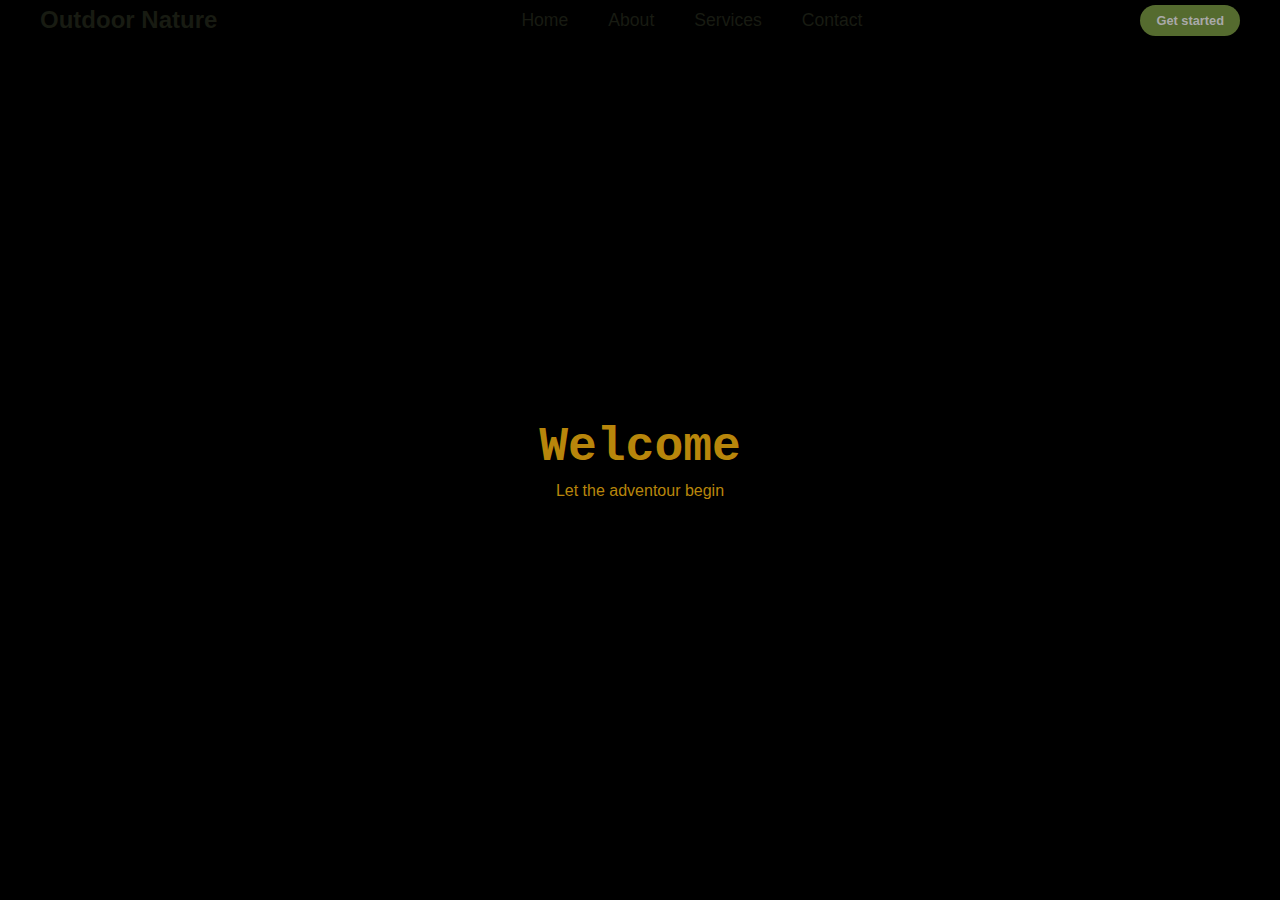
==== index.html @ 97ff3d27 "font changed / icons / css" ====
<!DOCTYPE html>
<html lang="en">
<head>
    <meta charset="UTF-8">
    <meta name="viewport" content="width=device-width, initial-scale=1.0">
    <link rel="stylesheet" href="https://cdnjs.cloudflare.com/ajax/libs/font-awesome/6.4.2/css/all.min.css" integrity="sha512-z3gLpd7yknf1YoNbCzqRKc4qyor8gaKU1qmn+CShxbuBusANI9QpRohGBreCFkKxLhei6S9CQXFEbbKuqLg0DA==" crossorigin="anonymous" referrerpolicy="no-referrer" />
    <meta http-equiv="X-UA-compatible" content="IE=edge" />
    <link rel="stylesheet" href="index.css"  />
    <title>Hiking Guide</title>
</head>
<body class="container">
  <header>
    <div class="navbar">
        <div class="logo"><a href="#">Outdoor Nature</a></div>
        <ul class="links">
          <li><a href="hero">Home</a></li>
          <li><a href="about">About</a></li>
          <li><a href="services">Services</a></li>
          <li><a href="contact">Contact</a></li>
        </ul>
        <a href="#" class="action_btn">Get started</a>
        <div class="toggle_btn">
          <i class="fa-solid fa-bars"></i>
        </div>
    </div>
    
    <div class="dropdown_menu">
        <li><a href="hero">Home</a></li>
          <li><a href="about">About</a></li>
          <li><a href="services">Services</a></li>
          <li><a href="contact">Contact</a></li>
          <li><a href="#" class="action_btn">Get started</a></li>
    </div>      
  </header>

  <main>
   <section id="welcome">
    <h1>Welcome</h1>
    <p>
        Let the adventour begin
    </p>
   </section>
  </main>

  <script src="/index.js"></script>
</body>
</html>
---- index.css ----
* {
    margin: 0;
    padding: 0;
    box-sizing: border-box;
    font-family: 'Open Sans', sans-serif;
}


body {
    height: 100vh;    
    background-color: #000;
    background-image: url('https://images.unsplash.com/photo-1682687218608-5e2522b04673?ixlib=rb-4.0.3&ixid=M3wxMjA3fDF8MHxwaG90by1wYWdlfHx8fGVufDB8fHx8fA%3D%3D&auto=format&fit=crop&w=1975&q=80');
    background-size: cover;
    background-position: center;
    background-repeat: no-repeat;
}

li {
    list-style: none;
}
a {
    text-decoration: none;
    color: rgb(24, 27, 18);
    font-size: 1.1rem;
}

a:hover {
    color: orange;
}

/* Header */
header {
    position: relative;
    padding: 0 1rem;
}

.navbar {
    width: 100%;
    height: 40px;
    max-width: 1200px;
    margin: 0 auto;
    display: flex;
    align-items: center;
    justify-content: space-between;
}

.navbar .logo a {
    font-size: 1.5rem;
    font-weight: bold;
}

.navbar .links {
    display: flex;
    gap: 2.5rem;
    width: 315px;
}

.navbar .toggle_btn {
    color: rgb(85, 95, 67);
    font-size: 1.5rem;
    cursor: pointer;
    display: none;
}

.action_btn {
background-color: darkolivegreen;
color: darkgrey;
padding: 0.5rem 1rem;
border: none;
outline: none;
border-radius: 20px;
font-size: 0.8rem;
font-weight: bold;
cursor: pointer;
transition: scale 0.2 ease;
}

.action_btn:hover {
    scale: 1.05;
    color: orange;
}

.action_btn:active {
    scale: 0.95;
}

/* DROPDOW MENU */
.dropdown_menu {
    display: none;
    position: absolute;
    right: 2rem;
    top: 50px;
    height: 0;
    width: 300px;
    background: rgb(255, 255, 255, 0.1);
    backdrop-filter: blur(15px);
    border-radius: 10px;
    overflow: hidden;
    transition: height .2s cubic-bezier(0.175, 0.885, 0.32, 1.275);
}

.dropdown_menu.open {
    height: auto;
}

/* DROPDOWN MENU-FONT-SIZE=TEXT-SIZE*/
.dropdown_menu li {
    padding: 0.7rem;
    display: flex;
    align-items: center;
    justify-content: center;
}

.dropdown_menu .action_btn {
    width: 100%;
    display: flex;
    justify-content: center;
}

/* WELCOME */
section#welcome {
    height: calc(100vh - 60px);
    display: flex;
    flex-direction: column;
    align-items: center;
    justify-content: center;
    text-align: center;
    color: darkgoldenrod;
    text-shadow: 1px 1px 1px rgb(0, 0, 0);
}

#welcome h1 {
    font-size: 3rem;
    font-family: 'Courier New', Courier, monospace;
    margin-bottom: 0.5rem;
}

/* RESPONSIVE DESIGN */
@media (max-width: 992px) {
    .navbar .links,
    .navbar .action_btn {
        display: none;
    }

    .navbar .toggle_btn {
        display: block;
    }

    .dropdown_menu {
        display: block;
    }
}

@media (max-width: 576px) {
 .dropdown_menu{
    left: 2rem;
    width: unset;
 }
}
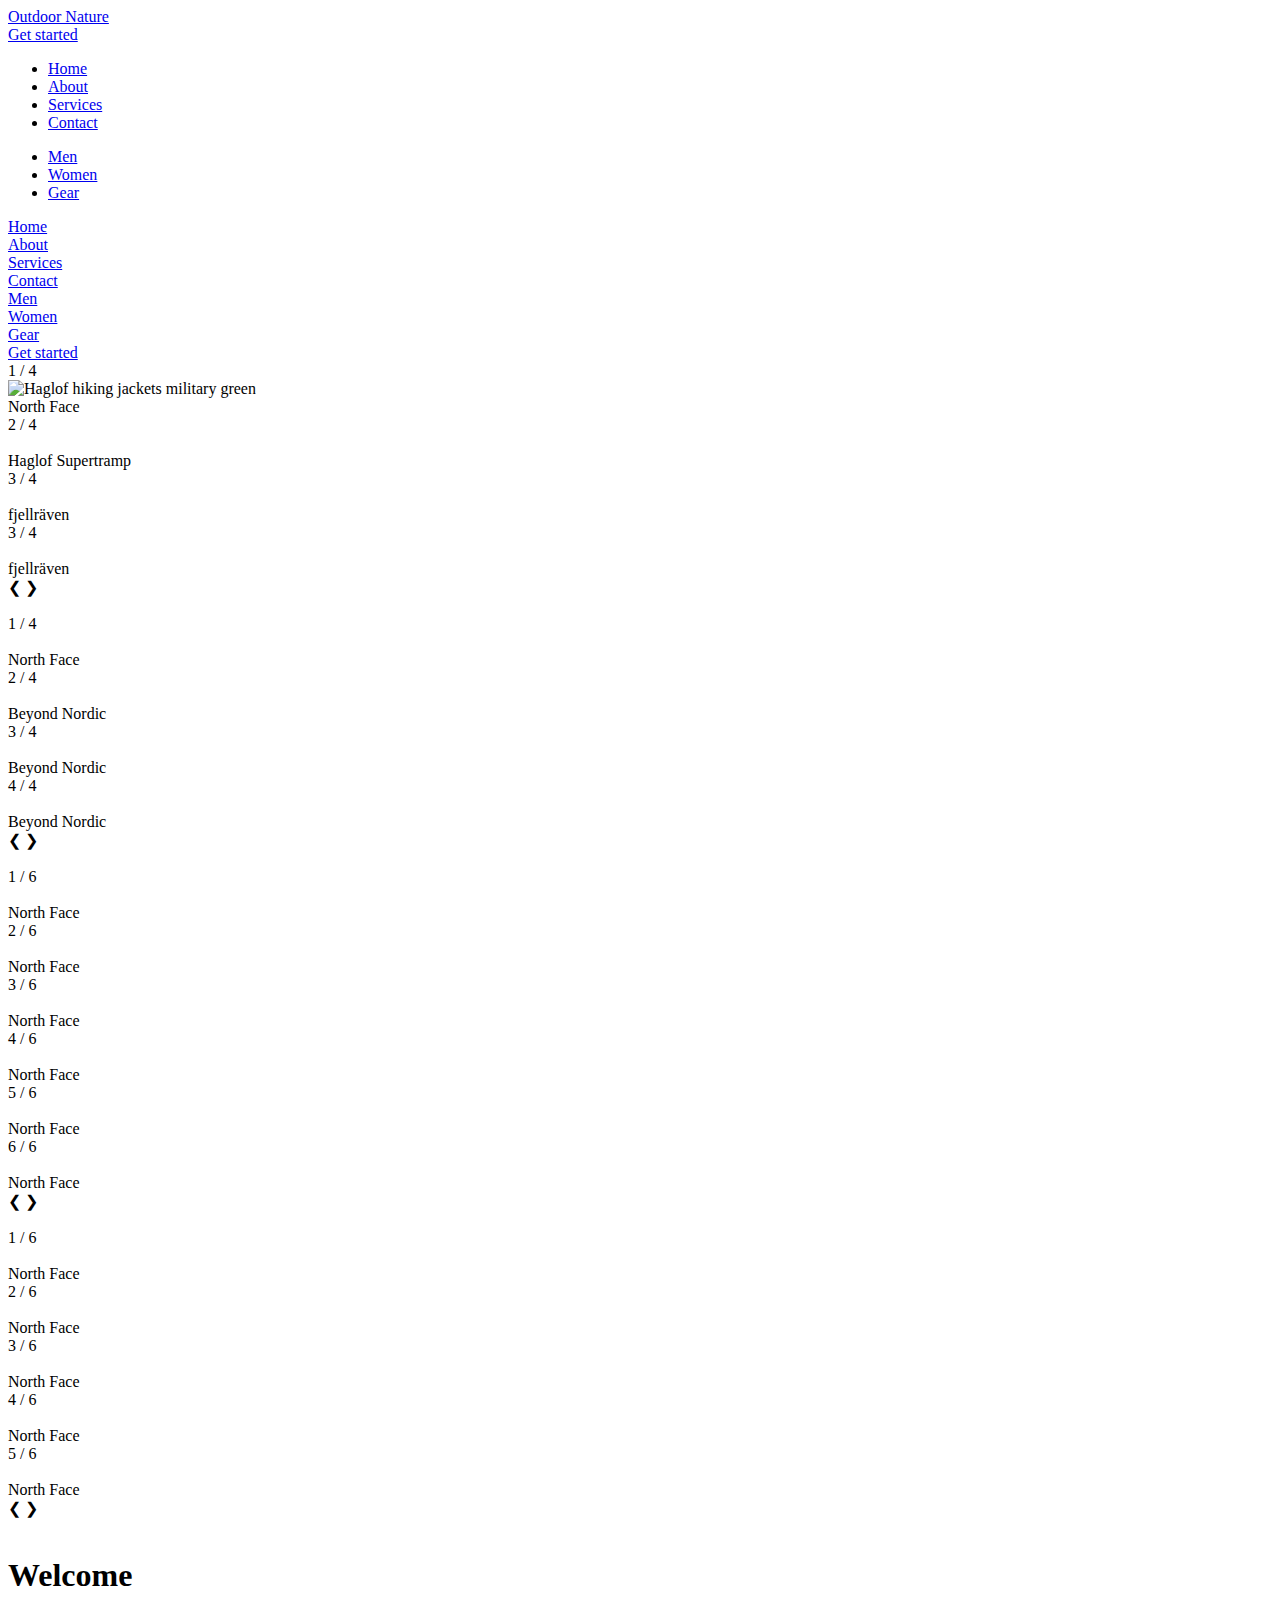
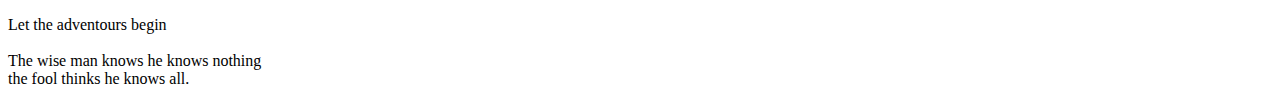
==== commit 3f1d9309: "working on .pro-container and h2/p for Gear.html /// switching over to propper branch from now on" ====
--- a/index.html
+++ b/index.html
@@ -10,38 +10,230 @@
 </head>
 <body class="container">
   <header>
+
     <div class="navbar">
-        <div class="logo"><a href="#">Outdoor Nature</a></div>
-        <ul class="links">
-          <li><a href="hero">Home</a></li>
-          <li><a href="about">About</a></li>
-          <li><a href="services">Services</a></li>
-          <li><a href="contact">Contact</a></li>
-        </ul>
+
+        <div class="logo"><a href="./index.html">Outdoor Nature</a></div>
+       
         <a href="#" class="action_btn">Get started</a>
+
         <div class="toggle_btn">
           <i class="fa-solid fa-bars"></i>
         </div>
     </div>
+    <div class="navbar2">
+    <ul class="links">
+      <li><a href="./index.html">Home</a></li>
+      <li><a href="./about.html">About</a></li>
+      <li><a href="./service.html">Services</a></li>
+      <li><a href="contact.html">Contact</a></li>
+    </ul>
+    </div>
     
+    <div class="navbar1">
+      <ul class="shop_links">
+          <li class="shop"><a href="./Men.html">Men</a></li>
+          <li class="shop"><a href="./women.html">Women</a></li>
+          <li class="shop"><a href="./Gear.html">Gear</a></li>
+      </ul>
+  </div>
+
     <div class="dropdown_menu">
-        <li><a href="hero">Home</a></li>
-          <li><a href="about">About</a></li>
-          <li><a href="services">Services</a></li>
-          <li><a href="contact">Contact</a></li>
-          <li><a href="#" class="action_btn">Get started</a></li>
-    </div>      
+          <li><a href="./index.html" class="btn_link">Home</a></li>
+          <li><a href="./about.html">About</a></li>
+          <li><a href="./service.html">Services</a></li>
+          <li><a href="contact.html" class="Btn_link">Contact</a></li>
+
+              <li><a href="./Men.html">Men</a></li>
+              <li><a href="./women.html">Women</a></li>
+              <li><a href="./Gear.html">Gear</a></li>
+              <li><a href="get_started.html" class="action_btn">Get started</a></li>
+    </div>
+
+<div class="picture-navbar"> 
+  <div class="slideshow-container">
+      <div class="mySlides1 fade">
+        <div class="numbertext">1 / 4</div>
+          <img class="img1" src="./images/haglof.png" alt="Haglof hiking jackets military green">
+            <div class="text">North Face</div>
+      </div>
+
+      <div class="mySlides1 fade">
+        <div class="numbertext">2 / 4</div>
+          <img class="img1" src="./images/haglof-backside.png" alt="">
+            <div class="text">Haglof Supertramp</div>
+      </div>
+
+      <div class="mySlides1 fade">
+        <div class="numbertext">3 / 4</div>
+          <img class="img1" src="./images/fox-jacket-front.PNG" alt="">
+            <div class="text">fjellräven</div>
+      </div>
+
+      <div class="mySlides1 fade">
+        <div class="numbertext">3 / 4</div>
+          <img class="img1" src="./images/fox-jacket-back.PNG" alt="">
+            <div class="text">fjellräven</div>
+      </div>
+  
+
+      <a class="prev" onclick="plusSlides(-1, 0, 'dot')">&#10094;</a>
+      <a class="next" onclick="plusSlides(1, 0, 'dot')">&#10095;</a>
+    </div>
+    <br>
+
+
+<div class="dots">
+  <span class="dot" onclick="currentSlide(1)"></span>
+  <span class="dot" onclick="currentSlide(2)"></span>
+  <span class="dot" onclick="currentSlide(3)"></span>
+  <span class="dot" onclick="currentSlide(4)"></span>
+</div>
+
+  <div class="slideshow-container2">
+      <div class="mySlides2 fade">
+        <div class="numbertext2">1 / 4</div>
+          <img class="img2" src="./images-phants/beyond-nordic-green-front.png" alt="">
+            <div class="text2">North Face</div>
+      </div>
+
+      <div class="mySlides2 fade">
+        <div class="numbertext2">2 / 4</div>
+          <img class="img2" src="./images-phants/beyond-nordic-green-back.PNG" alt="">
+            <div class="text2">Beyond Nordic</div>
+      </div>
+
+      <div class="mySlides2 fade">
+        <div class="numbertext2">3 / 4</div>
+          <img class="img2" src="./images-phants/beyond-nordic-brown-front.PNG" alt="">
+            <div class="text2">Beyond Nordic</div>
+      </div>
+
+      <div class="mySlides2 fade">
+        <div class="numbertext2">4 / 4</div>
+          <img class="img2" src="./images-phants/beyond-nordic-brown-back.PNG" alt="">
+            <div class="text2">Beyond Nordic</div>
+      </div>
+      
+      <a class="prev2" onclick="plusSlides(-1, 1, 'dot2')">&#10094;</a>
+      <a class="next2" onclick="plusSlides(1, 1, 'dot2')">&#10095;</a>
+    </div>
+    <br>
+
+<div class="dots2">
+  <span class="dot2" onclick="currentSlide(1)"></span>
+  <span class="dot2" onclick="currentSlide(2)"></span>
+  <span class="dot2" onclick="currentSlide(3)"></span>
+  <span class="dot2" onclick="currentSlide(4)"></span>
+</div>
+
+  <div class="slideshow-container3">
+      <div class="mySlides3 fade">
+        <div class="numbertext3">1 / 6</div>
+          <img class="img3" src="./images-shoes/northface-shoe-olive1.PNG" alt="">
+            <div class="text3">North Face</div>
+      </div>
+
+      <div class="mySlides3 fade">
+        <div class="numbertext3">2 / 6</div>
+          <img class="img3" src="./images-shoes/northface-shoe-olive2.PNG" alt="">
+            <div class="text3">North Face</div>
+      </div>
+
+      <div class="mySlides3 fade">
+        <div class="numbertext3">3 / 6</div>
+          <img class="img3" src="./images-shoes/northface-shoe-olive3.PNG" alt="">
+            <div class="text3">North Face</div>
+      </div>
+
+      <div class="mySlides3 fade">
+        <div class="numbertext3">4 / 6</div>
+          <img class="img3" src="./images-shoes/northface-yellow-shoe1.PNG" alt="">
+            <div class="text3">North Face</div>
+      </div>
+
+      <div class="mySlides3 fade">
+        <div class="numbertext3">5 / 6</div>
+          <img class="img3" src="./images-shoes/northface-yellow-shoe2.PNG" alt="">
+            <div class="text3">North Face</div>
+      </div>
+
+      <div class="mySlides3 fade">
+        <div class="numbertext3">6 / 6</div>
+          <img class="img3" src="./images-shoes/northface-yellow-shoe3.PNG" alt="">
+            <div class="text3">North Face</div>
+      </div>
+
+      <a class="prev3" onclick="plusSlides(-1, 2, 'dot3')">&#10094;</a>
+      <a class="next3" onclick="plusSlides(1, 2, 'dot3')">&#10095;</a>
+  </div>
+  <br>
+
+  <div class="dots3">
+    <span class="dot3" onclick="currentSlide(1)"></span>
+    <span class="dot3" onclick="currentSlide(2)"></span>
+    <span class="dot3" onclick="currentSlide(3)"></span>
+    <span class="dot3" onclick="currentSlide(4)"></span>
+    <span class="dot3" onclick="currentSlide(5)"></span>
+    <span class="dot3" onclick="currentSlide(6)"></span>
+  </div>
+
+  <div class="slideshow-container4">
+      <div class="mySlides4 fade">
+        <div class="numbertext4">1 / 6</div>
+          <img class="img4" src="./images-backpacks/northface-backpack-beige1.PNG" alt="">
+            <div class="text4">North Face</div>
+      </div>
+
+      <div class="mySlides4 fade">
+        <div class="numbertext4">2 / 6</div>
+          <img class="img4" src="./images-backpacks/northface-backpack-beige2.PNG" alt="">
+            <div class="text4">North Face</div>
+      </div>
+
+      <div class="mySlides4 fade">
+        <div class="numbertext4">3 / 6</div>
+          <img class="img4" src="./images-backpacks/northface-backpack-beige3.PNG" alt="">
+            <div class="text4">North Face</div>
+      </div>
+
+      <div class="mySlides4 fade">
+        <div class="numbertext4">4 / 6</div>
+          <img class="img4" src="./images-backpacks/northface-backpack-black1.PNG" alt="">
+            <div class="text4">North Face</div>
+      </div>
+
+      <div class="mySlides4 fade">
+        <div class="numbertext4">5 / 6</div>
+          <img class="img4" src="./images-backpacks/northface-backpack-black2.PNG" alt="">
+            <div class="text4">North Face</div>
+      </div>
+
+      <a class="prev4" onclick="plusSlides(-1, 3, 'dot4')">&#10094;</a>
+      <a class="next4" onclick="plusSlides(1, 3, 'dot4')">&#10095;</a>
+  </div>
+  <br>
+
+<div class="dots4">
+  <span class="dot4" onclick="currentSlide(1)"></span>
+  <span class="dot4" onclick="currentSlide(2)"></span>
+  <span class="dot4" onclick="currentSlide(3)"></span>
+  <span class="dot4" onclick="currentSlide(4)"></span>
+  <span class="dot4" onclick="currentSlide(5)"></span>
+</div></div>
   </header>
 
   <main>
-   <section id="welcome">
+   <section id="welcome" class="content">
     <h1>Welcome</h1>
     <p>
-        Let the adventour begin
+        <span>Let the adventours begin<br><br>
+        The wise man knows he knows nothing<br>
+        the fool thinks he knows all.</span>
     </p>
    </section>
   </main>
 
-  <script src="/index.js"></script>
+  <script src="./index.js"></script>
 </body>
 </html>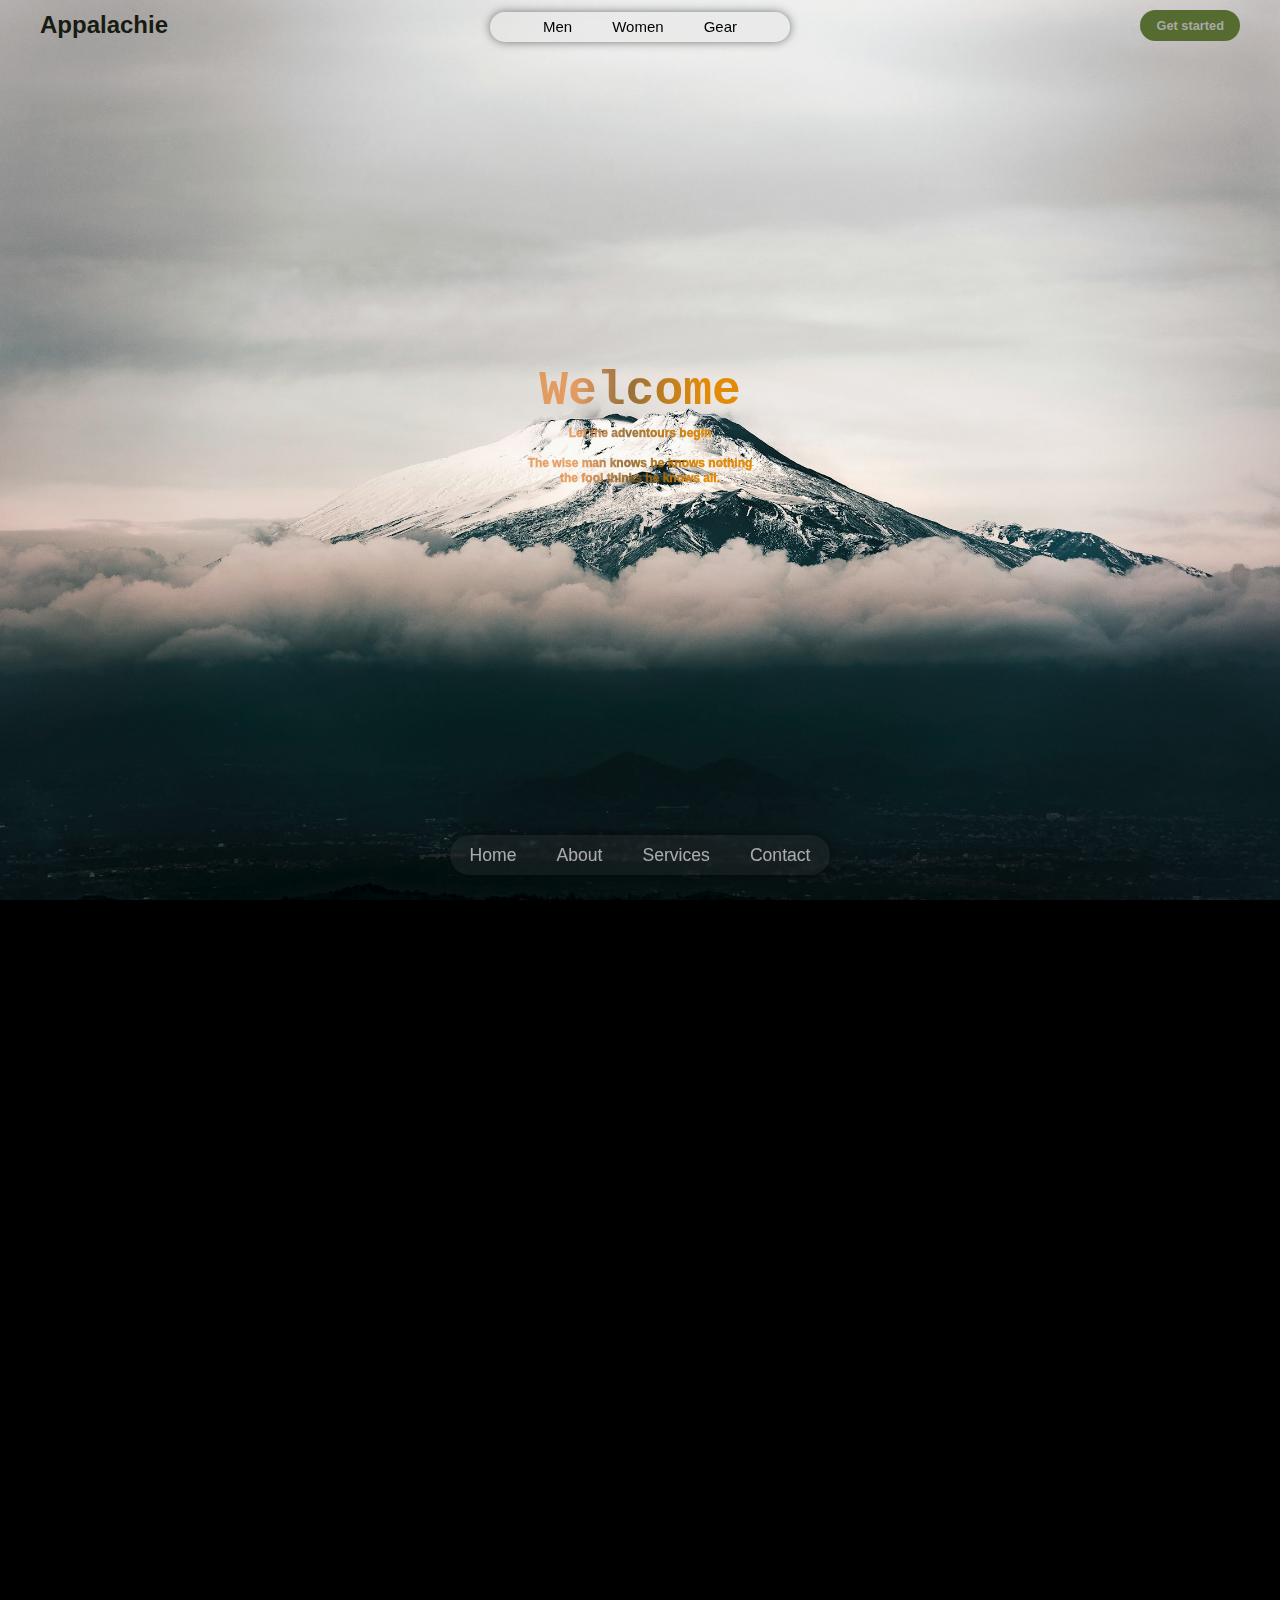
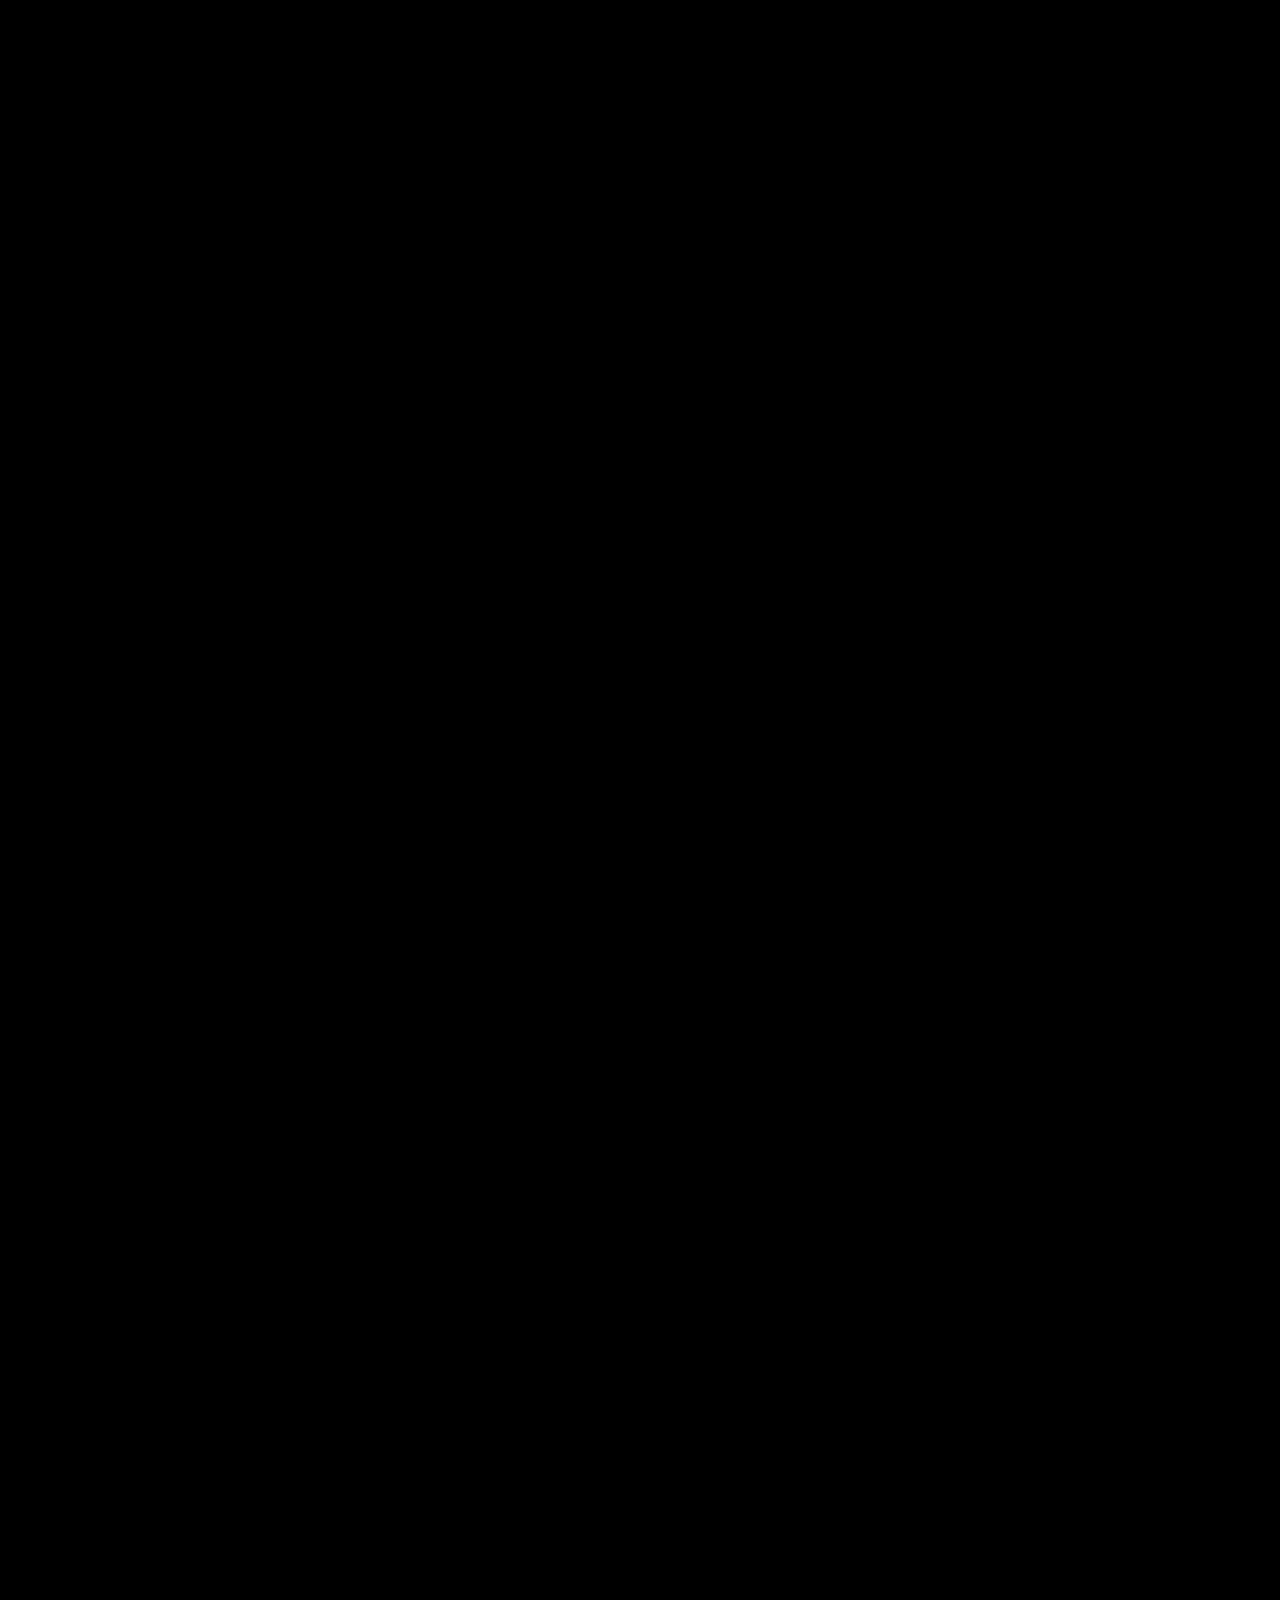
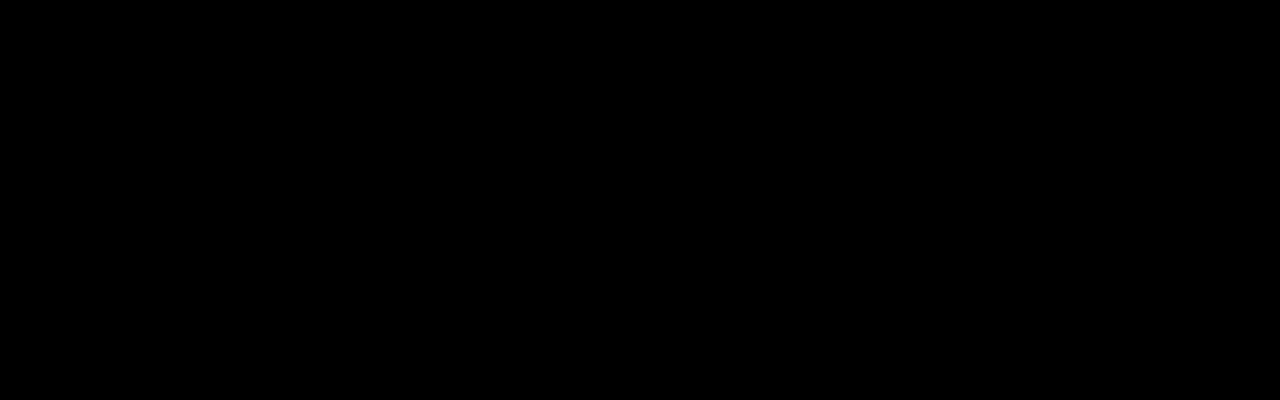
==== commit dce1ed44: "finished with background" ====
--- a/index.html
+++ b/index.html
@@ -6,14 +6,14 @@
     <link rel="stylesheet" href="https://cdnjs.cloudflare.com/ajax/libs/font-awesome/6.4.2/css/all.min.css" integrity="sha512-z3gLpd7yknf1YoNbCzqRKc4qyor8gaKU1qmn+CShxbuBusANI9QpRohGBreCFkKxLhei6S9CQXFEbbKuqLg0DA==" crossorigin="anonymous" referrerpolicy="no-referrer" />
     <meta http-equiv="X-UA-compatible" content="IE=edge" />
     <link rel="stylesheet" href="index.css"  />
-    <title>Hiking Guide</title>
+    <title>Appalachie</title>
 </head>
 <body class="container">
   <header>
 
     <div class="navbar">
 
-        <div class="logo"><a href="./index.html">Outdoor Nature</a></div>
+        <div class="logo"><a href="./index.html">Appalachie</a></div>
        
         <a href="#" class="action_btn">Get started</a>
 
--- a/index.css
+++ b/index.css
@@ -0,0 +1,647 @@
+* {
+    margin: 0;
+    padding: 0;
+    box-sizing: border-box;
+    font-family: 'Open Sans', sans-serif;
+}
+
+
+body {
+    height: 400vh;    
+    background-color: #000;
+    background-image: url('./background.img/Lonley_mountain.jpg');
+    background-size: cover;
+    background-position: top;
+    background-repeat: no-repeat;
+    background-attachment: fixed, scroll;
+}
+
+li {
+    list-style: none;
+}
+a {
+    text-decoration: none;
+    color: rgb(24, 27, 18);
+    font-size: 1.1rem;
+}
+
+
+
+
+
+a:hover {
+  color: orange;
+}
+
+/* Header */
+header {
+  position: relative;
+  padding: 0 1rem;
+}
+
+.navbar {
+  width: 100%;
+  height: 50px;
+  max-width: 1200px;
+  margin: 0 auto;
+  display: flex;
+  align-items: center;
+  justify-content: space-between;
+}
+
+.navbar1 {
+  width: 100%;
+  height: 20px;
+  max-width: 300px;
+  margin: 0 auto;
+  display: flex;
+  align-items: center;
+  justify-content: center;
+  position: fixed;
+  top: 3%;
+  left: 50%;
+  transform: translate(-50%, -50%);
+  padding: 15px;
+  background: rgba(231, 231, 231, 0.363);
+  backdrop-filter: blur(5px);
+  border-radius: 30px;
+  overflow: hidden;
+  box-shadow: 0 0 10px rgba(0, 0, 0, 0.5); 
+}
+
+.navbar2 {
+width: 100%;
+height: 20px;
+max-width: 380px;
+margin: 0 auto;
+display: flex;
+align-items: center;
+justify-content: center;
+position: fixed;
+top: 95%;
+left: 50%;
+transform: translate(-50%, -50%);
+width: 100%;
+padding: 20px;
+background: rgba(75, 74, 74, 0.205);
+backdrop-filter: blur(1px); /* Apply a backdrop blur */
+border-radius: 30px;
+overflow: hidden;
+box-shadow: 0 0 10px rgba(0, 0, 0, 0.5);
+}
+
+.picture-navbar {
+  width: 100%;
+  height: 35vh;
+  position: absolute;
+  max-width: 2850px;
+  margin: 0 auto;
+  display: flex;
+  align-items: center;
+  justify-content: space-between;
+  top: 57rem;
+}
+
+.shop_links {
+  max-height: 5vh;
+  overflow: auto;
+}
+
+
+.navbar .logo a {
+  font-size: 1.5rem;
+  font-weight: bold;
+}
+.navbar1 .shop_links a {
+  color: black;
+  font-size: 15px;
+}
+.navbar2 .links a {
+  color: rgba(228, 228, 228, 0.712);
+}
+.navbar1 .shop_links a:hover {
+  scale: 1.05;
+  color: rgba(165, 126, 95, 0.699);
+}
+.navbar2 .links a:hover {
+  scale: 1.05;
+  color: rgb(255, 211, 161);
+}
+
+.navbar2 .links {
+  display: flex;
+  gap: 2.5rem;  
+}
+
+.navbar1 .shop_links {
+  display: flex;
+  gap: 2.5rem;
+}
+
+.navbar .toggle_btn {
+  color: rgb(85, 95, 67);
+  font-size: 1.5rem;
+  cursor: pointer;
+  display: none;
+}
+
+.action_btn {
+background-color: darkolivegreen;
+color: darkgrey;
+padding: 0.5rem 1rem;
+border: none;
+outline: none;
+border-radius: 20px;
+font-size: 0.8rem;
+font-weight: bold;
+cursor: pointer;
+transition: scale 0.2 ease;
+}
+
+.action_btn:hover {
+  scale: 1.05;
+  color: orange;
+}
+
+.action_btn:active {
+  scale: 0.95;
+}
+
+/* DROPDOW MENU */
+.dropdown_menu {
+  display: none;
+  position: absolute;
+  right: 2rem;
+  top: 50px;
+  height: 0;
+  width: 300px;
+  background: rgb(255, 255, 255, 0.1);
+  backdrop-filter: blur(15px);
+  border-radius: 10px;
+  overflow: hidden;
+  transition: height .2s cubic-bezier(0.175, 0.885, 0.32, 1.275);
+}
+
+.dropdown_menu.open {
+  height: auto;
+}
+
+/* DROPDOWN MENU-FONT-SIZE=TEXT-SIZE*/
+.dropdown_menu li {
+  padding: 0.7rem;
+  display: flex;
+  align-items: center;
+  justify-content: center;
+}
+
+.dropdown_menu .action_btn {
+  width: 100%;
+  display: flex;
+  justify-content: center;
+}
+
+/* WELCOME */
+section#welcome {
+  height: calc(100vh - 150px);
+  display: flex;
+  flex-direction: column;
+  align-items: center;
+  justify-content: center;
+  text-align: center;
+  background-image: linear-gradient(to right, rgba(226, 132, 56, 0.747) 45%, rgba(129, 77, 8, 0.767) 49%, rgb(226, 139, 8) 55%);
+  background-clip: text;
+  -webkit-background-clip: text;
+  color: transparent;
+}
+
+#welcome h1 {
+  font-size: 3rem;
+  font-family: 'Courier New', Courier, monospace;
+  margin-bottom: 0.5rem;
+}
+
+p {
+  font-size: 12px;
+  font-family: monospace;
+  font-weight: 1000;
+}
+
+
+
+/* RESPONSIVE DESIGN */
+@media (max-width: 992px) {
+  .navbar2 .links,
+  .navbar .action_btn {
+      display: none;
+  }
+  .navbar2 {
+    display: none;
+  }
+  .navbar1 {
+    display: none;
+  }
+
+  .navbar .toggle_btn {
+      display: block;
+  }
+
+  .dropdown_menu {
+      display: block;
+  }
+}
+
+@media (max-width: 1625px) {
+   .picture-navbar {
+    display: none;
+   }
+}
+
+
+@media (max-width: 576px) {
+.dropdown_menu{
+  left: 2rem;
+  width: unset;
+}
+}
+
+/* Slideshow container */
+.slideshow-container, .slideshow-container2, .slideshow-container4 {
+  width: 10%;
+  height: 30vh;
+  max-width: 300px;
+  margin: 0 auto;
+  display: flex;
+
+}
+
+.slideshow-container3 {
+    width: 13%;
+    height: 30vh;
+    margin: 0 auto;
+    display: flex;
+    align-content: flex-end;
+    flex-wrap: wrap;
+    flex-direction: row;
+}
+
+.img1,
+ .img2, 
+  .img4 {
+    width: 100%;
+    height: 100%;
+    margin: 0 auto;
+    display: flex;
+
+  }
+
+  .img3 {
+    width: 100%;
+    height: 100%;
+    margin: 0 auto;
+    display: flex;
+  }
+  
+
+  /* Hide the images by default */
+  .mySlides1 {
+    display: none;
+  }
+
+  .mySlides2 {
+    display: none;
+  }
+
+  .mySlides3 {
+    display: none;
+  }
+
+  .mySlides4 {
+    display: none;
+  }
+
+
+  /* Next & previous buttons */
+  .prev, .next {
+    cursor: pointer;
+    position: fixed;
+    display: flex;
+    top: 40%;
+    width: auto;
+    margin-left: 2%;
+    padding: 3px;
+    color: rgb(255, 255, 255);
+    font-weight: bold;
+    font-size: 16px;
+    transition: 0.6s ease;
+    border-radius: 0 3px 3px 0;
+    user-select: none;
+    z-index: 2;
+  }
+
+  /* Next & prev button for slideshow nr2 */
+  .prev2, .next2 {
+    cursor: pointer;
+    position: fixed;
+    display: flex;
+    top: 39.5%;
+    width: auto;
+    margin-left: 0.5%;
+    padding: 3px;
+    color: rgb(255, 255, 255);
+    font-weight: bold;
+    font-size: 16px;
+    transition: 0.6s ease;
+    border-radius: 0 3px 3px 0;
+    user-select: none;
+    z-index: 2;
+  }
+
+  /* Next & prev button for slideshow nr3 */
+  .prev3, .next3 {
+    cursor: pointer;
+    position: fixed;
+    display: flex;
+    top: 39.7%;
+    margin-left: 2.8%;
+    width: auto;
+    padding: 3px;
+    color: rgb(255, 255, 255);
+    font-weight: bold;
+    font-size: 16px;
+    transition: 0.6s ease;
+    border-radius: 0 3px 3px 0;
+    user-select: none;
+    z-index: 2;
+  }
+
+  /* Next & prev button for slideshow nr4 */
+  .prev4, .next4 {
+    cursor: pointer;
+    position: fixed;
+    display: flex;
+    top: 39.7%;
+    width: auto;
+    margin-left: 1%;
+    padding: 3px;
+    color: rgb(255, 255, 255);
+    font-weight: bold;
+    font-size: 16px;
+    transition: 0.6s ease;
+    border-radius: 0 3px 3px 0;
+    user-select: none;
+  }
+  
+.next {
+  right: 88%;
+  border-radius: 3px 0 0 3px;
+}
+.next2 {
+  right: 65%;
+  border-radius: 3px 0 0 3px;
+}
+.next3 {
+  right: 38.5%;
+  border-radius: 3px 0 0 3px;
+}
+.next4 {
+  right: 13.1%;
+  border-radius: 3px 0 0 3px;
+}
+    
+  /* On hover, add a black background color with a little bit see-through */
+  .prev:hover, .next:hover {
+    background-color: rgba(0, 0, 0, 0.5);
+  }
+
+  /* On hover, add a black background color with a little bit see-through for slide 2 buttons */
+  .prev2:hover, .next2:hover {
+    background-color: rgba(0, 0, 0, 0.5);
+  }
+
+  /* On hover, add a black background color with a little bit see-through for slide 3 buttons */
+  .prev3:hover, .next3:hover {
+    background-color: rgba(0, 0, 0, 0.5);
+  }
+
+  /* On hover, add a black background color with a little bit see-through for slide 4 buttons */
+  .prev4:hover, .next4:hover {
+    background-color: rgba(0, 0, 0, 0.5);
+  }
+  
+  /* Caption text for slide1 */
+  .text {
+    color: #ffffff;
+    font-size: 15px;
+    position: absolute;
+    display: flex;
+    text-align: center;
+    width: auto;
+    margin-left: 2.7%;
+    top: 94%;
+  }
+
+  /* Caption text for slide2 */
+  .text2 {
+    color: #ffffff;
+    font-size: 15px;
+    position: absolute;
+    display: flex;
+    text-align: center;
+    width: auto;
+    margin-left: 1.6%;  
+  }
+
+  /* Caption text for slide3 */
+  .text3 {
+    color: #ffffff;
+    font-size: 15px;
+    position: absolute;
+    text-align: center;
+    display: flex;
+    width: auto;
+    margin-left: 3.7%;
+  }
+
+  /* Caption text for slide4 */
+  .text4 {
+    color: #ffffff;
+    font-size: 15px;
+    position: absolute;
+    text-align: center;
+    display: flex;
+    width: auto;
+    margin-left: 1.8%;  
+  }
+  
+  /* Number text (1/3 etc) */
+  .numbertext {
+    color: white;
+    font-size: 10px;
+    padding: 8px 12px;
+    position: absolute;
+    bottom: -31px;
+  }
+
+  /* Number text slide2 (1/4) */
+  .numbertext2 {
+    color: white;
+    font-size: 10px;
+    padding: 8px 12px;
+    position: absolute;
+    bottom: -26px;
+    left: 30%;
+  }
+
+  /* Number text slide3 (1/6) */
+  .numbertext3 {
+    color: white;
+    font-size: 10px;
+    padding: 8px 12px;
+    position: absolute;
+    bottom: -27px;
+    left: 56.5%;
+  }
+
+  /* Number text slide4 (1/5) */
+  .numbertext4 {
+    color: white;
+    font-size: 10px;
+    padding: 8px 12px;
+    position: absolute;
+    bottom: -28px;
+    left: 82%;
+  }
+  
+  /* The dots/bullets/indicators */
+  .dot {
+    cursor: pointer;
+    height: 12px;
+    width: 12px;
+    margin: 0 2px;
+    background-color: #bbb;
+    border-radius: 50%;
+    display: inline-block;
+    transition: background-color 0.6s ease;
+  }
+
+  /* The dots/bullets/indicators for slide 2 */
+  .dot2 {
+    cursor: pointer;
+    height: 12px;
+    width: 12px;
+    margin: 0 2px;
+    background-color: #bbb;
+    border-radius: 50%;
+    display: inline-block;
+    transition: background-color 0.6s ease;
+  }
+
+  .dot3 {
+    cursor: pointer;
+    height: 12px;
+    width: 12px;
+    margin: 0 2px;
+    background-color: #bbb;
+    border-radius: 50%;
+    display: inline-block;
+    transition: background-color 0.6s ease;
+  }
+
+  .dot4 {
+    cursor: pointer;
+    height: 12px;
+    width: 12px;
+    margin: 0 2px;
+    background-color: #bbb;
+    border-radius: 50%;
+    display: inline-block;
+    transition: background-color 0.6s ease;
+  }
+
+  .dots {
+    position: absolute;
+    width: auto;
+    left: 11.4vw;
+    height: 3vh;
+    margin: 0 auto;
+    top: 99%;
+    display: flex;
+    align-items: center;
+    justify-content: center;
+    z-index: 1;
+  }
+
+  .dots2 {
+    position: absolute;
+    width: auto;
+    left: 34.5vw;
+    height: 3vh;
+    margin: 0 auto;
+    top: 98%;
+    display: flex;
+    align-items: center;
+    justify-content: center;
+    z-index: 1;
+  }
+
+  .dots3 {
+    position: absolute;
+    width: auto;
+    left: 60.9vw;
+    height: 3vh;
+    margin: 0 auto;
+    top:98%;
+    display: flex;
+    align-items: center;
+    justify-content: flex-end;
+    z-index: 1;
+  }
+
+  .dots4 {
+    position: absolute;
+    width: auto;
+    left: 86.3vw;
+    height: 3vh;
+    margin: 0 auto;
+    top: 98%;
+    display: flex;
+    align-items: center;
+    justify-content: center;
+    
+  }
+  
+  .active, .dot:hover {
+    background-color: #4c4b4b;
+  }
+
+  .active, .dot2:hover {
+    background-color: #4c4b4b;
+  }
+
+  .active, .dot3:hover {
+    background-color: #4c4b4b;
+  }
+
+  .active, .dot4:hover {
+    background-color: #4c4b4b;
+  }
+  
+  /* Fading animation */
+  .fade {
+    animation-name: fade;
+    animation-duration: 1s;
+  }
+  
+  @keyframes fade {
+    from {opacity: .4}
+    to {opacity: 1}
+  }
+
+
+
+
+
+
+
+
+
